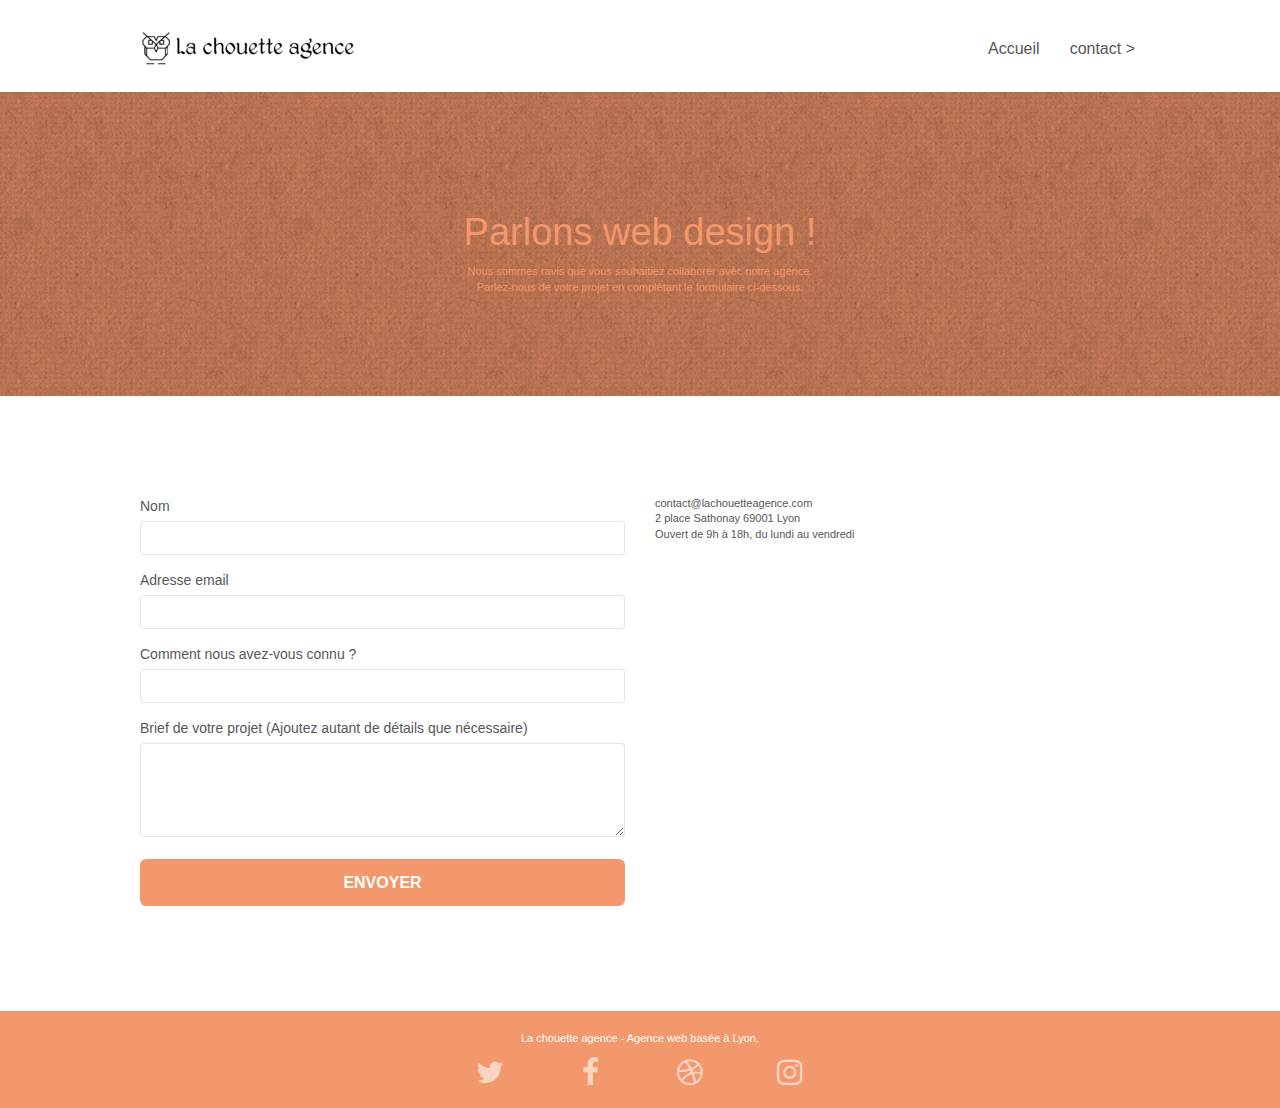
==== contact.html @ 55c13c35 "page2" ====
<!doctype html>
<html lang="Default">
<head>
    <meta charset="utf-8">
    <meta name="description" content="Vous souhaitez créer votre site web ou tout simplement faire la refonte de votre site vitrine ou marchand ? Faites confiance aux webdesigners de la Chouette Agence.">
    <meta name="robots" content="INDEX, FOLLOW">
    <meta name="viewport" content="width=device-width, initial-scale=1.0, viewport-fit=cover">
    <link rel="shortcut icon" type="image/png" href="favicon.png">
    
	<link rel="stylesheet" type="text/css" href="./css/bootstrap.min.css">
	<link rel="stylesheet" type="text/css" href="style.css">
	<link rel="stylesheet" type="text/css" href="./css/font-awesome.min.css">
	<link rel="stylesheet" type="text/css" href="./css/et-line.min.css">
	
    
	<script defer src="./js/jquery-2.1.0.min.js"></script>
	<script defer src="./js/bootstrap.min.js"></script>
	<script defer src="./js/blocs.min.js"></script>
	<script defer src="./js/jqBootstrapValidation.min.js"></script>
	<script defer src="./js/formHandler.min.js"></script>
    <title>La Chouette Agence: Contact</title>

    
<!-- Analytics -->
 
<!-- Analytics END -->
    
</head>
<body>
<!-- Principal conteneur -->
<div class="page-container">
    
<!-- bloc-0 -->
<div class="bloc bgc-white l-bloc " id="bloc-0">
	<div class="container bloc-sm">
		<nav class="navbar row">
			<div class="navbar-header">
				<a class="navbar-brand" href="index.html"><img src="img/la-chouette-agence.png" alt="atlanta web design logo" height="40" /></a>
				<button id="nav-toggle" type="button" class="ui-navbar-toggle navbar-toggle" data-toggle="collapse" data-target=".navbar-1">
					<span class="sr-only">Toggle navigation</span><span class="icon-bar"></span><span class="icon-bar"></span><span class="icon-bar"></span>
				</button>
			</div>
			<div class="collapse navbar-collapse navbar-1 special-dropdown-nav">
				<ul class="site-navigation nav navbar-nav">
					<li>
						<a href="index.html">Accueil</a>
					</li>
					<li>
					</li>
					<li>
						<a href="contact.html">contact &gt;</a>
					</li>
				</ul>
			</div>
		</nav>
	</div>
</div>
<!-- bloc-0 END -->

<!-- bloc-6 -->
<div class="bloc bg-dots-bg bg-repeat bgc-atomic-tangerine d-bloc bloc-bg-texture texture-paper" id="bloc-6">
	<div class="container bloc-lg">
		<div class="row">
			<div class="col-sm-12">
				<h1 class="text-center hero-bloc-text tc-white">
					Parlons web design !
				</h1>
				<p class="text-center mg-lg tc-white tight-width-whitespace">
					Nous sommes ravis que vous souhaitiez collaborer avec notre agence.<br>
					Parlez-nous de votre projet en complétant le formulaire ci-dessous.
				</p>
			</div>
		</div>
	</div>
</div>
<!-- bloc-6 END -->

<!-- bloc-7 -->
<div class="bloc bgc-white l-bloc" id="bloc-7">
	<div class="container bloc-lg">
		<div class="row">
			<div class="col-sm-6">
				<form id="form_1" novalidate success-msg="Your message has been sent." fail-msg="Sorry it seems that our mail server is not responding, Sorry for the inconvenience!">
					<div class="form-group">
						<label>
							Nom
						</label>
						<input id="name" class="form-control" required />
					</div>
					<div class="form-group">
						<label>
							Adresse email
						</label>
						<input id="email" class="form-control" type="email" required />
					</div>
					<div class="form-group">
						<label>
							Comment nous avez-vous connu ?
						</label>
						<input class="form-control" type="email" required id="input_504" />
					</div>
					<div class="form-group">
						<label>
							Brief de votre projet (Ajoutez autant de détails que nécessaire)<br>
						</label><textarea id="message" class="form-control" rows="4" cols="50" required></textarea>
					</div> 
					<button class="bloc-button btn btn-lg btn-block cta-hero btn-atomic-tangerine" type="submit">
						Envoyer
					</button>
				</form>
			</div>
			<div class="col-sm-6">
				<p>
					contact@lachouetteagence.com<br>2 place Sathonay 69001 Lyon<br>Ouvert de 9h à 18h, du lundi au vendredi<br>
				</p>
			</div>
		</div>
	</div>
</div>
<!-- bloc-7 END -->

<!-- ScrollToTop Button -->
<a class="bloc-button btn btn-d scrollToTop" onclick="scrollToTarget('1')"><span class="fa fa-chevron-up"></span></a>
<!-- ScrollToTop Button END-->


<!-- Footer - bloc-8 -->
<div class="bloc bgc-atomic-tangerine d-bloc" id="bloc-8">
	<div class="container bloc-sm">
		<div class="row">
			<div class="col-sm-12">
				<p class="text-center white">
					La chouette agence - Agence web basée à Lyon.<br>
				</p>
				<div class="row row-no-gutters social">
					<div class="col-sm-3">
						<div class="text-center">
							<a class="social" href="index.html"><span class="fa fa-twitter icon-md"></span></a>
						</div>
					</div>
					<div class="col-sm-3">
						<div class="text-center">
							<a class="social" href="index.html"><span class="fa fa-facebook icon-md"></span></a>
						</div>
					</div>
					<div class="col-sm-3">
						<div class="text-center">
							<a class="social" href="index.html"><span class="fa fa-dribbble icon-md"></span></a>
						</div>
					</div>
					<div class="col-sm-3">
						<div class="text-center">
							<a class="social" href="index.html"><span class="fa fa-instagram icon-md"></span></a>
						</div>
					</div>
				</div>
			</div>
		</div>
	</div>
</div>
<!-- Footer - bloc-8 END -->

</div>
<!-- Principal conteneur END -->
    

</body>
</html>
---- style.css ----
body {
    margin: 0;
    padding: 0;
    background: #FFF;
    overflow-x: hidden;
    -webkit-font-smoothing: antialiased;
    -moz-osx-font-smoothing: grayscale;
}

a,
button {
    transition: all .3s ease-in-out;
    outline: none!important;
}

a:hover {
    text-decoration: none;
    cursor: pointer;
}
blockquote p::before {
    content: '\201C';
}

blockquote p::after {
    content: '\201D';
}
#page-loading-blocs-notifaction {
    position: fixed;
    top: 0;
    bottom: 0;
    width: 100%;
    z-index: 100000;
    background: #FFFFFF url("img/pageload-spinner.gif") no-repeat center center;
}

.bloc {
    width: 100%;
    clear: both;
    background: 50% 50% no-repeat;
    padding: 0 50px;
    -webkit-background-size: cover;
    -moz-background-size: cover;
    -o-background-size: cover;
    background-size: cover;
    position: relative;
}

.bloc .container {
    padding-left: 0;
    padding-right: 0;
}

.bloc-lg {
    padding: 100px 50px;
}

.bloc-md {
    padding: 50px;
}

.bloc-sm {
    padding: 20px 50px;
}

.bg-center,
.bg-l-edge,
.bg-r-edge,
.bg-t-edge,
.bg-b-edge,
.bg-tl-edge,
.bg-bl-edge,
.bg-tr-edge,
.bg-br-edge,
.bg-repeat {
    -webkit-background-size: auto!important;
    -moz-background-size: auto!important;
    -o-background-size: auto!important;
    background-size: auto!important;
}

.bg-repeat {
    background: repeat;
}

.bg-t-edge {
    background: top no-repeat;
}

.bloc-bg-texture::before {
    content: "";
    background-size: 2px 2px;
    position: absolute;
    top: 0;
    bottom: 0;
    left: 0;
    right: 0;
}

.texture-paper::before {
    background: url("img/texture-paper.png");
    background-size: 280px 280px;
}

.b-parallax {
    background-attachment: fixed;
}

.d-bloc {
    color: rgba(255, 255, 255, .7);
}

.d-bloc button:hover {
    color: rgba(255, 255, 255, .9);
}

.d-bloc .icon-round,
.d-bloc .icon-square,
.d-bloc .icon-rounded,
.d-bloc .icon-semi-rounded-a,
.d-bloc .icon-semi-rounded-b {
    border-color: rgba(255, 255, 255, .9);
}

.d-bloc .divider-h span {
    border-color: rgba(255, 255, 255, .2);
}

.d-bloc .a-btn,
.d-bloc .navbar a,
.d-bloc .navbar-brand,
.d-bloc a .icon-sm,
.d-bloc a .icon-md,
.d-bloc a .icon-lg,
.d-bloc a .icon-xl,
.d-bloc h1 a,
.d-bloc h2 a,
.d-bloc h3 a,
.d-bloc h4 a,
.d-bloc h5 a,
.d-bloc h6 a,
.d-bloc p a {
    color: rgba(255, 255, 255, .6);
}

.d-bloc .a-btn:hover,
.d-bloc .navbar a:hover,
.d-bloc .navbar-brand:hover,
.d-bloc a:hover .icon-sm,
.d-bloc a:hover .icon-md,
.d-bloc a:hover .icon-lg,
.d-bloc a:hover .icon-xl,
.d-bloc h1 a:hover,
.d-bloc h2 a:hover,
.d-bloc h3 a:hover,
.d-bloc h4 a:hover,
.d-bloc h5 a:hover,
.d-bloc h6 a:hover,
.d-bloc p a:hover {
    color: rgba(255, 255, 255, 1);
}

.d-bloc .navbar-toggle .icon-bar {
    background: rgba(255, 255, 255, 1);
}

.d-bloc .btn-wire,
.d-bloc .btn-wire:hover {
    color: rgba(255, 255, 255, 1);
    border-color: rgba(255, 255, 255, 1);
}

.d-bloc .panel {
    color: rgba(0, 0, 0, .5);
}

.d-bloc .panel button:hover {
    color: rgba(0, 0, 0, .7);
}

.d-bloc .panel icon {
    border-color: rgba(0, 0, 0, .7);
}

.d-bloc .panel .divider-h span {
    border-color: rgba(0, 0, 0, .1);
}

.d-bloc .panel .a-btn {
    color: rgba(0, 0, 0, .6);
}

.d-bloc .panel .a-btn:hover {
    color: rgba(0, 0, 0, 1);
}

.d-bloc .panel .btn-wire,
.d-bloc .panel .btn-wire:hover {
    color: rgba(0, 0, 0, .7);
    border-color: rgba(0, 0, 0, .3);
}

.d-bloc .panel,
.l-bloc {
    color: rgba(0, 0, 0, .5);
}

.d-bloc .panel button:hover,
.l-bloc button:hover {
    color: rgba(0, 0, 0, .7);
}

.l-bloc .icon-round,
.l-bloc .icon-square,
.l-bloc .icon-rounded,
.l-bloc .icon-semi-rounded-a,
.l-bloc .icon-semi-rounded-b {
    border-color: rgba(0, 0, 0, .7);
}

.d-bloc .panel .divider-h span,
.l-bloc .divider-h span {
    border-color: rgba(0, 0, 0, .1);
}

.d-bloc .panel .a-btn,
.l-bloc .a-btn,
.l-bloc .navbar a,
.l-bloc .navbar-brand,
.l-bloc a .icon-sm,
.l-bloc a .icon-md,
.l-bloc a .icon-lg,
.l-bloc a .icon-xl,
.l-bloc h1 a,
.l-bloc h2 a,
.l-bloc h3 a,
.l-bloc h4 a,
.l-bloc h5 a,
.l-bloc h6 a,
.l-bloc p a {
    color: rgba(0, 0, 0, .6);
}

.d-bloc .panel .a-btn:hover,
.l-bloc .a-btn:hover,
.l-bloc .navbar a:hover,
.l-bloc .navbar-brand:hover,
.l-bloc a:hover .icon-sm,
.l-bloc a:hover .icon-md,
.l-bloc a:hover .icon-lg,
.l-bloc a:hover .icon-xl,
.l-bloc h1 a:hover,
.l-bloc h2 a:hover,
.l-bloc h3 a:hover,
.l-bloc h4 a:hover,
.l-bloc h5 a:hover,
.l-bloc h6 a:hover,
.l-bloc p a:hover {
    color: rgba(0, 0, 0, 1);
}

.l-bloc .navbar-toggle .icon-bar {
    color: rgba(0, 0, 0, .6);
}

.d-bloc .panel .btn-wire,
.d-bloc .panel .btn-wire:hover,
.l-bloc .btn-wire,
.l-bloc .btn-wire:hover {
    color: rgba(0, 0, 0, .7);
    border-color: rgba(0, 0, 0, .3);
}

.voffset {
    margin-top: 30px;
}

.voffset-lg {
    margin-top: 80px;
}

.row-no-gutters {
    margin-right: 0;
    margin-left: 0;
}

.row.row-no-gutters > [class^="col-"],
.row.row-no-gutters > [class*=" col-"] {
    padding-right: 0;
    padding-left: 0;
}

#bloc-1-hero h1 {
    font-size: 32px;
}

.navbar {
    margin-bottom: 0;
    z-index: 1;
}

.navbar-brand {
    height: auto;
    padding: 3px 15px;
    font-size: 25px;
    font-weight: normal;
    font-weight: 600;
    line-height: 44px;
}

.navbar-brand img {
    max-height: 200px;
    margin: 0 5px 0 0;
    display: inline;
}

.navbar-brand img[src$=svg] {
    min-width: 100px;
}

.nav-center .navbar-brand img {
    margin: 0;
}

.navbar .nav {
    padding-top: 2px;
    margin-right: -16px;
    float: right;
    z-index: 1;
}

.nav > li {
    float: left;
    margin-top: 4px;
    font-size: 16px;
}

.navbar-nav .open .dropdown-menu > li > a {
    text-align: inherit;
}

.nav > li a:hover,
.nav > li a:focus {
    background: transparent;
}

.navbar-toggle {
    margin: 10px 10px 0 0;
    border: 0px;
}

.navbar-toggle:hover {
    background: transparent!important;
}

.navbar-toggle .icon-bar {
    background-color: rgba(0, 0, 0, .5);
    width: 26px;
}

.nav-invert .navbar .nav {
    float: left;
}

.nav-invert .navbar-header,
.nav-invert .navbar-brand {
    float: right;
    position: relative;
    z-index: 2;
}

@media (min-width: 768px) {
    .site-navigation {
        position: absolute;
        top: 50%;
        right: 20px;
        transform: translate(0, -50%);
        -webkit-transform: translateY(-50%);
    }
    .nav > li .dropdown-menu a,
    .nav > li .dropdown-menu a:hover {
        color: #484848;
    }
    .nav-invert .site-navigation {
        left: 0;
        right: 0;
    }
    .nav-center {
        text-align: center;
    }
    .nav-center .navbar-header {
        width: 100%;
    }
    .nav-center .navbar-header,
    .nav-center .navbar-brand,
    .nav-center .nav > li {
        float: none;
        display: inline-block;
    }
    .nav-center .site-navigation {
        position: relative;
        width: 100%;
        right: 0;
        margin-right: 0px;
        margin-top: 20px;
    }
    .nav-center.mini-nav .navbar-toggle {
        float: none;
        margin: 10px auto 0;
    }
}

.nav > li > .dropdown a {
    background: none!important;
    display: block;
    padding: 14px 15px;
}

nav .caret {
    margin: 0 5px;
}

.dropdown-menu .dropdown-menu {
    top: -8px;
    left: 100%;
}

.dropdown-menu .dropmenu-flow-right {
    top: 100%;
    left: 0;
    margin-left: -1px;
    border-top-left-radius: 0;
    border-top-right-radius: 0;
}

.dropdown-menu .dropdown span {
    border: 4px solid black;
    border-top-color: transparent;
    border-right-color: transparent;
    border-bottom-color: transparent;
    margin: 6px -5px 0 0!important;
    float: right;
}

.mg-md {
    margin-top: 10px;
    margin-bottom: 20px;
}

.mg-lg {
    margin-top: 10px;
    margin-bottom: 40px;
}

.btn {
    margin: 0 5px 5px 0;
}

.btn.pull-right {
    margin: 0 0 5px 5px;
}

.btn-d,
.btn-d:hover,
.btn-d:focus {
    color: #FFF;
    background: rgba(0, 0, 0, .3);
}

button {
    outline: none!important;
}

.btn-rd {
    border-radius: 40px;
}

.btn-clean {
    border: 1px solid rgba(0, 0, 0, .08);
    border-bottom-color: rgba(0, 0, 0, .1);
    text-shadow: 0 1px 0 rgba(0, 0, 1, .1);
    box-shadow: 0 1px 3px rgba(0, 0, 1, .25), inset 0 1px 0 0 rgba(255, 255, 255, .15);
}

.icon-md {
    font-size: 30px!important;
}

.icon-lg {
    font-size: 60px!important;
}

.sm-shadow {
    text-shadow: 0 1px 2px rgba(0, 0, 0, .3);
}

.panel-sq,
.panel-sq .panel-heading,
.panel-sq .panel-footer {
    border-radius: 0;
}

.panel-rd {
    border-radius: 30px;
}

.panel-rd .panel-heading {
    border-radius: 29px 29px 0 0;
}

.panel-rd .panel-footer {
    border-radius: 0 0 29px 29px;
}

.form-control {
    border-color: rgba(0, 0, 0, .1);
    box-shadow: none;
}

.scrollToTop {
    width: 40px;
    height: 40px;
    position: fixed;
    bottom: 20px;
    right: 20px;
    opacity: 0;
    z-index: 500;
    transition: all .3s ease-in-out;
}

.scrollToTop span {
    margin-top: 6px;
}

.showScrollTop {
    font-size: 14px;
    opacity: 1;
}

a[data-lightbox] {
    position: relative;
    display: block;
    text-align: center;
}

a[data-lightbox]:hover::before {
    content: "+";
    font-family: "HelveticaNeue-Light", "Helvetica Neue Light", "Helvetica Neue", Helvetica, Arial;
    font-size: 32px;
    width: 50px;
    height: 50px;
    margin-left: -25px;
    border-radius: 50%;
    background: rgba(0, 0, 0, .6);
    color: #FFF;
    font-weight: 100;
    z-index: 1;
    position: absolute;
    top: 50%;
    transform: translateY(-50%);
    -webkit-transform: translateY(-50%);
}

a[data-lightbox]:hover img {
    opacity: 0.6;
    -webkit-animation-fill-mode: none;
    animation-fill-mode: none;
}

#lightbox-modal {
    display: flex;
    align-items: center;
}

#lightbox-modal .modal-dialog {
    width: 90%;
    max-width: 900px;
    margin: 0 auto 0;
}

#lightbox-modal .modal-dialog img {
    max-height: 90vh;
    margin: 0 auto;
}

.lightbox-caption {
    padding: 20px;
    color: #FFF;
    background: rgba(0, 0, 0, .5);
    position: absolute;
    left: 15px;
    right: 15px;
    bottom: 5px;
}

.close-lightbox {
    color: #FFF;
    font-size: 30px;
    position: absolute;
    top: 20px;
    right: 20px;
    z-index: 20;
    background: rgba(0, 0, 0, .5);
    border: none;
    line-height: 30px;
    padding: 0 9px 5px;
    opacity: 0.3;
}

.close-lightbox:hover,
.next-lightbox:hover,
.prev-lightbox:hover {
    opacity: 1.0;
    color: #FFF;
}

.next-lightbox,
.prev-lightbox {
    font-size: 20px;
    color: rgba(255, 255, 255, .9);
    background: rgba(0, 0, 0, .5);
    transition: all .2s ease-in-out;
    position: absolute;
    top: 45%;
    z-index: 1;
    opacity: 0.4;
}

.next-lightbox {
    padding: 6px 8px 1px 13px;
    right: 25px;
}

.prev-lightbox {
    padding: 6px 13px 1px 10px;
    left: 25px;
}

.snapshot-lb .modal-body {
    padding-bottom: 45px;
}

.snapshot-lb .lightbox-caption {
    padding: 0;
    color: rgba(0, 0, 0, .5);
    background: none;
}

h1,
h2,
h3,
h4,
h5,
h6,
p,
label,
.btn,
a {
    font-family: "helvetica";
    font-weight: 400;
    color: #575757!important;
}

.container {
    max-width: 1000px;
}

.hero-bloc-text {
    font-size: 38px;
}

.hero-bloc-text-sub {
    font-size: 36px;
}

.statement-bloc-text {
    line-height: 26px;
    font-style: italic;
    font-size: 20px;
    text-align: center;
    font-weight: lighter;
    max-width: 520px;
    margin: auto auto auto auto;
}

p {
    font-size: 11px;
}

.tight-width-whitespace {
    max-width: 600px;
    margin: auto auto auto auto;
}

.h1 {
    font-size: 20px;
    font-family: "Open Sans";
}

.cta-hero {
    margin-top: 22px;
    color: #FFFFFF!important;
    text-transform: uppercase;
    padding: 12px 28px 12px 28px;
    font-size: 16px;
    font-weight: 700;
}

.social {
    max-width: 400px;
    margin: auto auto auto auto;
}

h2 {
    font-size: 22px;
    line-height: 1.4em;
}

h3 {
    font-size: 15px;
    text-transform: uppercase;
    font-weight: 700;
    color: #333333!important;
}

.med-width-whitespace {
    max-width: 800px;
    margin: auto auto auto auto;
    box-shadow: 0px 0px 0px #000000;
}

h1 {
    color: #333333!important;
}

h4 {
    color: #333333!important;
}

.icons {
    margin-bottom: 14px;
    margin-top: 24px;
}

.white {
    color: #FFFFFF!important;
}

.portfolio-thumb {
    margin-bottom: 24px;
}

.portfolio-row {
    margin-bottom: 44px;
    margin-top: 50px;
}

.avatar {
    box-shadow: 0px 4px 9px rgba(0, 0, 0, 0.3);
}

.black-background {
    background-color: rgba(165, 147, 99, 0.7);
    padding: 40px 40px 40px 40px;
}

.bold-link {
    font-weight: 900;
    text-decoration: underline!important;
}

.bgc-white {
    background-color: #FFFFFF;
}

.bgc-dark-slate-blue {
    background-color: #364577;
}

.bgc-atomic-tangerine {
    background-color: #F3976C;
}

.tc-white {
    color: #F3976C!important;
}

.btn-atomic-tangerine {
    background: #F3976C;
    color: #FFFFFF!important;
}

.btn-atomic-tangerine:hover {
    background: #c27956!important;
    color: #FFFFFF!important;
}

.ltc-white {
    color: #FFFFFF!important;
}

.ltc-white:hover {
    color: #cccccc!important;
}

.ltc-atomic-tangerine {
    color: #F3976C!important;
}

.ltc-atomic-tangerine:hover {
    color: #c27956!important;
}

.icon-dark-slate-blue {
    color: #364577!important;
    border-color: #364577!important;
}

.bg-dots-bg {
    background-image: url("img/dots-bg.png");
}

.bg-lines-h2-bg {
    background-image: url("img/lines-h2-bg.png");
}

.bg-banniere {
    background-image: url("img/la-chouette-agence-banniere.jpg");
}

.bg-presentation {
    background-image: url("img/image-de-presentation.bmp");
}

@media (max-width: 1024px) {
    .bloc {
        padding-left: 20px;
        padding-right: 20px;
    }
    .bloc.full-width-bloc,
    .bloc-tile-2.full-width-bloc .container,
    .bloc-tile-3.full-width-bloc .container,
    .bloc-tile-4.full-width-bloc .container {
        padding-left: 0;
        padding-right: 0;
    }
}

@media (max-width: 992px) and (min-width: 768px) {
    .navbar .nav {
        max-width: 80%
    }
    .nav-center.navbar .nav {
        max-width: 100%
    }
}

@media only screen and (min-device-width: 768px) and (max-device-width: 1024px) and (orientation: landscape) {
    .b-parallax {
        background-attachment: scroll;
    }
}

@media only screen and (min-device-width: 1024px) and (max-device-width: 1366px) and (-webkit-min-device-pixel-ratio: 1.5) {
    .b-parallax {
        background-attachment: scroll;
    }
}

@media (max-width: 991px) {
    .container {
        width: 100%;
    }
    .b-parallax {
        background-attachment: scroll;
    }
    .page-container,
    #hero-bloc {
        overflow-x: hidden;
        position: relative;
    }
    .bloc {
        padding-left: constant(safe-area-inset-left);
        padding-right: constant(safe-area-inset-right);
    }
    .bloc-group,
    .bloc-group .bloc {
        display: block;
        width: 100%;
    }
    .bloc-fill-screen .fill-bloc-top-edge,
    .bloc-fill-screen .fill-bloc-bottom-edge {
        padding: 0 20px;
        padding-left: constant(safe-area-inset-left);
        padding-right: constant(safe-area-inset-right);
    }
}

@media (max-width: 767px) {
    .page-container {
        overflow-x: hidden;
        position: relative;
    }
    h1,
    h2,
    h3,
    h4,
    h5,
    h6,
    p,
    #disqus_thread {
        padding-left: 10px!important;
        padding-right: 10px!important;
    }
    .b-parallax {
        background-attachment: scroll;
    }
    .navbar .nav {
        padding-top: 0;
        border-top: 1px solid rgba(0, 0, 0, .2);
        float: none!important;
    }
    .navbar.row {
        margin-left: 0;
        margin-right: 0;
    }
    .site-navigation {
        position: inherit;
        transform: none;
        -webkit-transform: none;
        -ms-transform: none;
    }
    .nav > li {
        margin-top: 0;
        border-bottom: 1px solid rgba(0, 0, 0, .1);
        background: rgba(0, 0, 0, .05);
        text-align: left;
        padding-left: 15px;
        width: 100%;
    }
    .nav > li:hover {
        background: rgba(0, 0, 0, .08);
    }
    .dropdown .dropdown a .caret {
        float: none;
        margin: 5px 0 0 10px!important;
        border: 4px solid black;
        border-bottom-color: transparent;
        border-right-color: transparent;
        border-left-color: transparent;
    }
    #hero-bloc .navbar .nav {
        background: rgba(0, 0, 0, .8);
    }
    #hero-bloc .navbar .nav a {
        color: rgba(255, 255, 255, .6);
    }
    .hero {
        padding: 50px 0;
    }
    .hero-nav {
        left: -1px;
        right: -1px;
    }
    .navbar-collapse {
        padding: 0;
        overflow-x: hidden;
        -webkit-box-shadow: none;
        box-shadow: none;
    }
    .navbar-brand img {
        max-height: 40px;
        width: auto;
    }
    .nav-invert .navbar-header {
        float: none;
        width: 100%;
    }
    .nav-invert .navbar-toggle {
        float: left;
        margin-left: 10px;
    }
    .bloc {
        padding-left: 0;
        padding-right: 0;
    }
    .bloc-xxl,
    .bloc-xl,
    .bloc-lg {
        padding: 40px 0;
    }
    .bloc-sm,
    .bloc-md {
        padding-left: 0;
        padding-right: 0;
    }
    .bloc-tile-2 .container,
    .bloc-tile-3 .container,
    .bloc-tile-4 .container,
    .bloc-fill-screen .fill-bloc-top-edge,
    .bloc-fill-screen .fill-bloc-bottom-edge {
        padding-left: 0;
        padding-right: 0;
    }
    .a-block {
        padding: 0 10px;
    }
    .btn-dwn {
        display: none;
    }
    .voffset {
        margin-top: 5px;
    }
    .voffset-md {
        margin-top: 20px;
    }
    .voffset-lg {
        margin-top: 30px;
    }
    form {
        padding: 5px;
    }
    .close-lightbox {
        display: inline-block;
    }
    .blocsapp-device-iphone5 {
        background-size: 216px 425px;
        padding-top: 60px;
        width: 216px;
        height: 425px;
    }
    .blocsapp-device-iphone5 img {
        width: 180px;
        height: 320px;
    }
}

@media (max-width: 400px) {
    .bloc {
        padding-left: 0;
        padding-right: 0;
    }
}

@media (max-width: 767px) {
    .bloc-mob-center-text {
        text-align: center;
    }
}
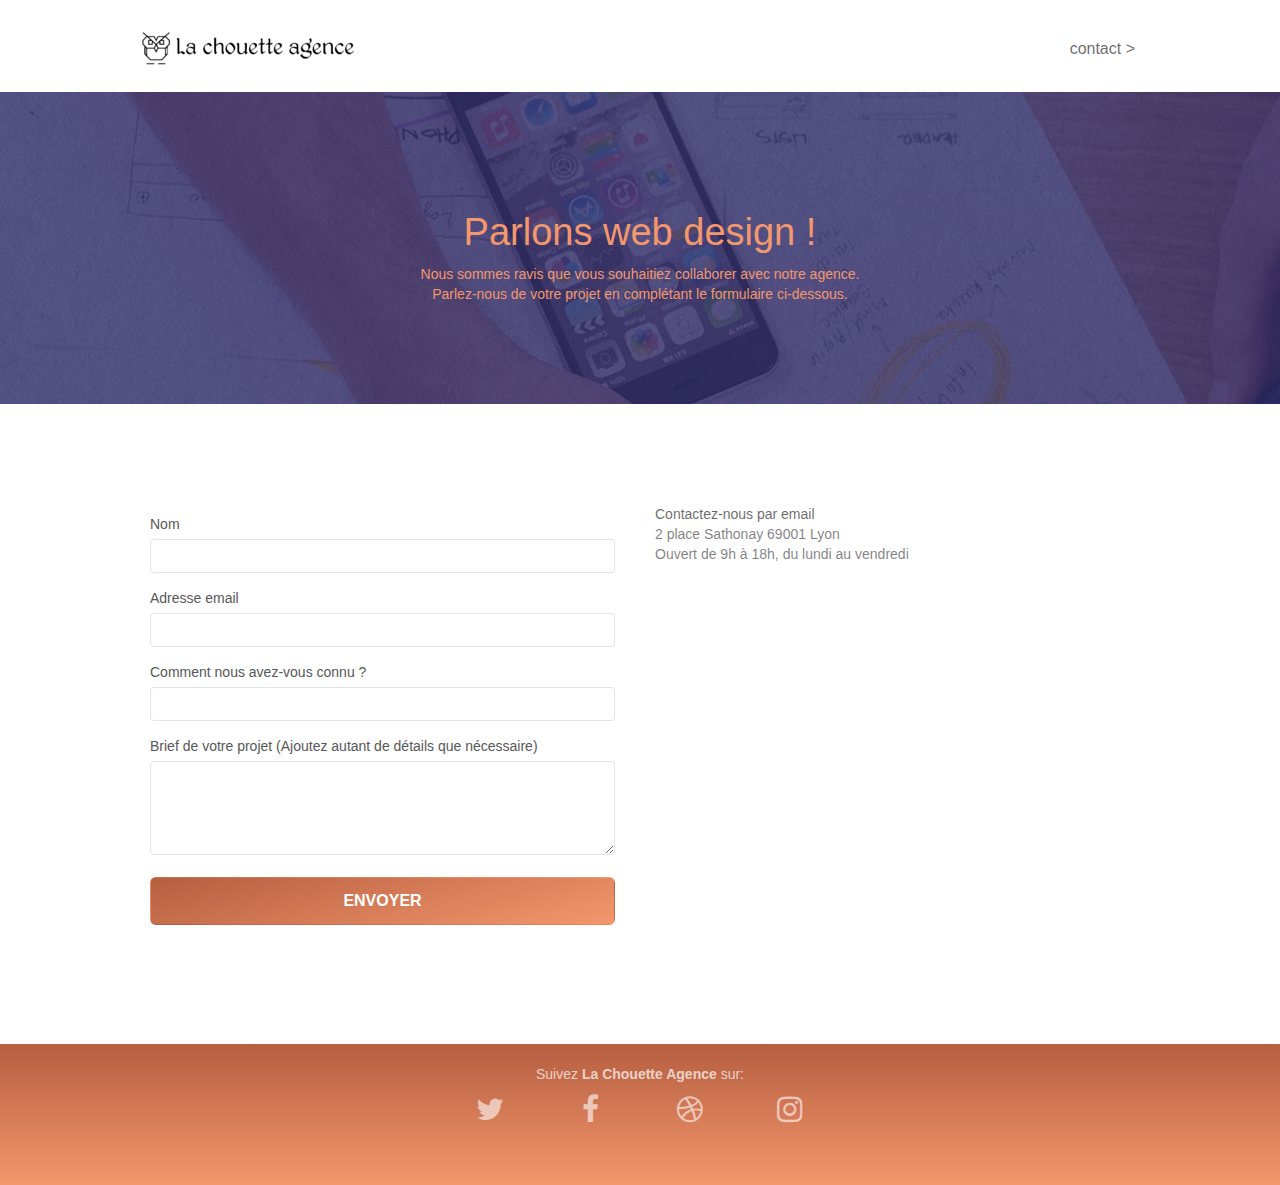
==== commit 14f0793a: "compressor/gmaps" ====
--- a/contact.html
+++ b/contact.html
@@ -1,5 +1,5 @@
 <!doctype html>
-<html lang="Default">
+<html lang="fr">
 <head>
     <meta charset="utf-8">
     <meta name="description" content="Vous souhaitez créer votre site web ou tout simplement faire la refonte de votre site vitrine ou marchand ? Faites confiance aux webdesigners de la Chouette Agence.">
@@ -8,7 +8,7 @@
     <link rel="shortcut icon" type="image/png" href="favicon.png">
     
 	<link rel="stylesheet" type="text/css" href="./css/bootstrap.min.css">
-	<link rel="stylesheet" type="text/css" href="style.css">
+	<link rel="stylesheet" type="text/css" href="style.min.css">
 	<link rel="stylesheet" type="text/css" href="./css/font-awesome.min.css">
 	<link rel="stylesheet" type="text/css" href="./css/et-line.min.css">
 	
@@ -18,6 +18,8 @@
 	<script defer src="./js/blocs.min.js"></script>
 	<script defer src="./js/jqBootstrapValidation.min.js"></script>
 	<script defer src="./js/formHandler.min.js"></script>
+	<script src="http://maps.google.com/maps/api/js"></script>
+  	<script src="js/gmaps.min.js"></script>
     <title>La Chouette Agence: Contact</title>
 
     
@@ -35,18 +37,13 @@
 	<div class="container bloc-sm">
 		<nav class="navbar row">
 			<div class="navbar-header">
-				<a class="navbar-brand" href="index.html"><img src="img/la-chouette-agence.png" alt="atlanta web design logo" height="40" /></a>
+				<a class="navbar-brand" href="index.html"><img src="img/la-chouette-agence.png" alt="Logo de la Chouette agence: accueil" height="40" /></a>
 				<button id="nav-toggle" type="button" class="ui-navbar-toggle navbar-toggle" data-toggle="collapse" data-target=".navbar-1">
 					<span class="sr-only">Toggle navigation</span><span class="icon-bar"></span><span class="icon-bar"></span><span class="icon-bar"></span>
 				</button>
 			</div>
 			<div class="collapse navbar-collapse navbar-1 special-dropdown-nav">
 				<ul class="site-navigation nav navbar-nav">
-					<li>
-						<a href="index.html">Accueil</a>
-					</li>
-					<li>
-					</li>
 					<li>
 						<a href="contact.html">contact &gt;</a>
 					</li>
@@ -58,17 +55,19 @@
 <!-- bloc-0 END -->
 
 <!-- bloc-6 -->
-<div class="bloc bg-dots-bg bg-repeat bgc-atomic-tangerine d-bloc bloc-bg-texture texture-paper" id="bloc-6">
-	<div class="container bloc-lg">
-		<div class="row">
-			<div class="col-sm-12">
-				<h1 class="text-center hero-bloc-text tc-white">
-					Parlons web design !
-				</h1>
-				<p class="text-center mg-lg tc-white tight-width-whitespace">
-					Nous sommes ravis que vous souhaitiez collaborer avec notre agence.<br>
-					Parlez-nous de votre projet en complétant le formulaire ci-dessous.
-				</p>
+<div class="bloc bg-banniere d-bloc bg-t-edge bloc-bg-texture texture-paper b-parallax" id="bloc-6">
+	<div class="bloc bgc-dark-slate-blue">
+		<div class="container bloc-lg">
+			<div class="row">
+				<div class="col-sm-12">
+					<h1 class="text-center hero-bloc-text tc-white">
+						Parlons web design !
+					</h1>
+					<p class="text-center mg-lg tc-white tight-width-whitespace">
+						Nous sommes ravis que vous souhaitiez collaborer avec notre agence.<br>
+						Parlez-nous de votre projet en complétant le formulaire ci-dessous.
+					</p>
+				</div>
 			</div>
 		</div>
 	</div>
@@ -80,40 +79,53 @@
 	<div class="container bloc-lg">
 		<div class="row">
 			<div class="col-sm-6">
-				<form id="form_1" novalidate success-msg="Your message has been sent." fail-msg="Sorry it seems that our mail server is not responding, Sorry for the inconvenience!">
+				<form id="form_1" novalidate success-msg="Votre message a bien été envoyé" fail-msg="Désolés, nous rencontrons un problème de serveur, réessayez ultérieurement!">
 					<div class="form-group">
-						<label>
+						<label for="name">
 							Nom
 						</label>
 						<input id="name" class="form-control" required />
 					</div>
 					<div class="form-group">
-						<label>
+						<label for="email">
 							Adresse email
 						</label>
 						<input id="email" class="form-control" type="email" required />
 					</div>
 					<div class="form-group">
-						<label>
+						<label for="input_504">
 							Comment nous avez-vous connu ?
 						</label>
-						<input class="form-control" type="email" required id="input_504" />
+						<input class="form-control" type="text" required id="input_504" />
 					</div>
 					<div class="form-group">
-						<label>
+						<label for="message">
 							Brief de votre projet (Ajoutez autant de détails que nécessaire)<br>
 						</label><textarea id="message" class="form-control" rows="4" cols="50" required></textarea>
 					</div> 
-					<button class="bloc-button btn btn-lg btn-block cta-hero btn-atomic-tangerine" type="submit">
-						Envoyer
-					</button>
+					<input class="bloc-button btn btn-lg btn-block cta-hero btn-atomic-tangerine" type="submit" value="Envoyer" />
 				</form>
 			</div>
 			<div class="col-sm-6">
-				<p>
-					contact@lachouetteagence.com<br>2 place Sathonay 69001 Lyon<br>Ouvert de 9h à 18h, du lundi au vendredi<br>
-				</p>
+				<p><a href="mailto:contact@lachouetteagence.com">Contactez-nous par email</a><br/>
+				2 place Sathonay 69001 Lyon<br/>Ouvert de 9h à 18h, du lundi au vendredi</p>
 			</div>
+			<div id="map" class="col-sm-6"></div>
+			  <script>
+			    var map = new GMaps({
+			      el: '#map',
+			      lat: 45.769440,
+			      lng: 4.830100
+			    });
+			    map.addMarker({
+			        lat: 45.769440,
+			        lng: 4.830100,
+			        title: 'Lima',
+			        infoWindow: {
+			        content: '<p>La Chouette Agence</p>'
+			      }
+		      	});
+			  </script>
 		</div>
 	</div>
 </div>
@@ -129,28 +141,26 @@
 	<div class="container bloc-sm">
 		<div class="row">
 			<div class="col-sm-12">
-				<p class="text-center white">
-					La chouette agence - Agence web basée à Lyon.<br>
-				</p>
 				<div class="row row-no-gutters social">
-					<div class="col-sm-3">
+					<p class="text-center">Suivez <strong>La Chouette Agence</strong> sur:</p>
+					<div class="col-xs-3">
 						<div class="text-center">
-							<a class="social" href="index.html"><span class="fa fa-twitter icon-md"></span></a>
+							<a class="social" href="index.html" aria-label="Twitter"><span class="fa fa-twitter icon-md"></span></a>
 						</div>
 					</div>
-					<div class="col-sm-3">
+					<div class="col-xs-3">
 						<div class="text-center">
-							<a class="social" href="index.html"><span class="fa fa-facebook icon-md"></span></a>
+							<a class="social" href="index.html" aria-label="Facebook"><span class="fa fa-facebook icon-md"></span></a>
 						</div>
 					</div>
-					<div class="col-sm-3">
+					<div class="col-xs-3">
 						<div class="text-center">
-							<a class="social" href="index.html"><span class="fa fa-dribbble icon-md"></span></a>
+							<a class="social" href="index.html" aria-label="Dribble"><span class="fa fa-dribbble icon-md"></span></a>
 						</div>
 					</div>
-					<div class="col-sm-3">
+					<div class="col-xs-3">
 						<div class="text-center">
-							<a class="social" href="index.html"><span class="fa fa-instagram icon-md"></span></a>
+							<a class="social" href="index.html" aria-label="Instagram"><span class="fa fa-instagram icon-md"></span></a>
 						</div>
 					</div>
 				</div>
--- a/style.min.css
+++ b/style.min.css
@@ -0,0 +1 @@
+body{margin:0;padding:0;background:#FFF;overflow-x:hidden;-webkit-font-smoothing:antialiased;-moz-osx-font-smoothing:grayscale}a,button{transition:all .3s ease-in-out;outline:none!important}a:hover{text-decoration:none;cursor:pointer}blockquote p::before{content:'\201C'}blockquote p::after{content:'\201D'}#page-loading-blocs-notifaction{position:fixed;top:0;bottom:0;width:100%;z-index:100000;background:#FFF url(img/pageload-spinner.gif) no-repeat center center}.bloc{width:100%;clear:both;background:50% 50% no-repeat;-webkit-background-size:cover;-moz-background-size:cover;-o-background-size:cover;background-size:cover;position:relative}.bloc .container{padding-left:0;padding-right:0}.bloc-lg{padding:100px 50px}.bloc-md{padding:50px}.bloc-sm{padding:20px 50px}.bg-center,.bg-l-edge,.bg-r-edge,.bg-t-edge,.bg-b-edge,.bg-tl-edge,.bg-bl-edge,.bg-tr-edge,.bg-br-edge,.bg-repeat{-webkit-background-size:auto!important;-moz-background-size:auto!important;-o-background-size:auto!important;background-size:auto!important}.bg-repeat{background:repeat}.bg-t-edge{background:top no-repeat}.bloc-bg-texture::before{content:"";background-size:2px 2px;position:absolute;top:0;bottom:0;left:0;right:0}.texture-paper::before{background:url(img/texture-paper.png);background-size:280px 280px}.b-parallax{background-attachment:fixed}.d-bloc{color:rgba(255,255,255,.7)}.d-bloc button:hover{color:rgba(255,255,255,.9)}.d-bloc .icon-round,.d-bloc .icon-square,.d-bloc .icon-rounded,.d-bloc .icon-semi-rounded-a,.d-bloc .icon-semi-rounded-b{border-color:rgba(255,255,255,.9)}.d-bloc .divider-h span{border-color:rgba(255,255,255,.2)}.d-bloc .a-btn,.d-bloc .navbar a,.d-bloc .navbar-brand,.d-bloc a .icon-sm,.d-bloc a .icon-md,.d-bloc a .icon-lg,.d-bloc a .icon-xl,.d-bloc h1 a,.d-bloc h2 a,.d-bloc h3 a,.d-bloc h4 a,.d-bloc h5 a,.d-bloc h6 a,.d-bloc p a{color:rgba(255,255,255,.6)}.d-bloc .a-btn:hover,.d-bloc .navbar a:hover,.d-bloc .navbar-brand:hover,.d-bloc a:hover .icon-sm,.d-bloc a:hover .icon-md,.d-bloc a:hover .icon-lg,.d-bloc a:hover .icon-xl,.d-bloc h1 a:hover,.d-bloc h2 a:hover,.d-bloc h3 a:hover,.d-bloc h4 a:hover,.d-bloc h5 a:hover,.d-bloc h6 a:hover,.d-bloc p a:hover{color:rgba(255,255,255,1)}.d-bloc .navbar-toggle .icon-bar{background:rgba(255,255,255,1)}.d-bloc .btn-wire,.d-bloc .btn-wire:hover{color:rgba(255,255,255,1);border-color:rgba(255,255,255,1)}.d-bloc .panel{color:rgba(0,0,0,.5)}.d-bloc .panel button:hover{color:rgba(0,0,0,.7)}.d-bloc .panel icon{border-color:rgba(0,0,0,.7)}.d-bloc .panel .divider-h span{border-color:rgba(0,0,0,.1)}.d-bloc .panel .a-btn{color:rgba(0,0,0,.6)}.d-bloc .panel .a-btn:hover{color:rgba(0,0,0,1)}.d-bloc .panel .btn-wire,.d-bloc .panel .btn-wire:hover{color:rgba(0,0,0,.7);border-color:rgba(0,0,0,.3)}.d-bloc .panel,.l-bloc{color:rgba(0,0,0,.5)}.d-bloc .panel button:hover,.l-bloc button:hover{color:rgba(0,0,0,.7)}.l-bloc .icon-round,.l-bloc .icon-square,.l-bloc .icon-rounded,.l-bloc .icon-semi-rounded-a,.l-bloc .icon-semi-rounded-b{border-color:rgba(0,0,0,.7)}.d-bloc .panel .divider-h span,.l-bloc .divider-h span{border-color:rgba(0,0,0,.1)}.d-bloc .panel .a-btn,.l-bloc .a-btn,.l-bloc .navbar a,.l-bloc .navbar-brand,.l-bloc a .icon-sm,.l-bloc a .icon-md,.l-bloc a .icon-lg,.l-bloc a .icon-xl,.l-bloc h1 a,.l-bloc h2 a,.l-bloc h3 a,.l-bloc h4 a,.l-bloc h5 a,.l-bloc h6 a,.l-bloc p a{color:rgba(0,0,0,.6)}.d-bloc .panel .a-btn:hover,.l-bloc .a-btn:hover,.l-bloc .navbar a:hover,.l-bloc .navbar-brand:hover,.l-bloc a:hover .icon-sm,.l-bloc a:hover .icon-md,.l-bloc a:hover .icon-lg,.l-bloc a:hover .icon-xl,.l-bloc h1 a:hover,.l-bloc h2 a:hover,.l-bloc h3 a:hover,.l-bloc h4 a:hover,.l-bloc h5 a:hover,.l-bloc h6 a:hover,.l-bloc p a:hover{color:rgba(0,0,0,1)}.l-bloc .navbar-toggle .icon-bar{color:rgba(0,0,0,.6)}.d-bloc .panel .btn-wire,.d-bloc .panel .btn-wire:hover,.l-bloc .btn-wire,.l-bloc .btn-wire:hover{color:rgba(0,0,0,.7);border-color:rgba(0,0,0,.3)}.voffset{margin-top:30px}.voffset-lg{margin-top:80px}.row-no-gutters{margin-right:0;margin-left:0}.row.row-no-gutters>[class^="col-"],.row.row-no-gutters>[class*=" col-"]{padding-right:0;padding-left:0}#bloc-1-hero h1{font-size:32px}.navbar{margin-bottom:0;z-index:1}.navbar-brand{height:auto;padding:3px 15px;font-size:25px;font-weight:400;font-weight:600;line-height:44px}.navbar-brand img{max-height:200px;margin:0 5px 0 0;display:inline}.navbar-brand img[src$=svg]{min-width:100px}.nav-center .navbar-brand img{margin:0}.navbar .nav{padding-top:2px;margin-right:-16px;float:right;z-index:1}.nav>li{float:left;margin-top:4px;font-size:16px}.navbar-nav .open .dropdown-menu>li>a{text-align:inherit}.nav>li a:hover,.nav>li a:focus{background:transparent}.navbar-toggle{margin:10px 10px 0 0;border:0}.navbar-toggle:hover{background:transparent!important}.navbar-toggle .icon-bar{background-color:rgba(0,0,0,.5);width:26px}.nav-invert .navbar .nav{float:left}.nav-invert .navbar-header,.nav-invert .navbar-brand{float:right;position:relative;z-index:2}@media (min-width:768px){.site-navigation{position:absolute;top:50%;right:20px;transform:translate(0,-50%);-webkit-transform:translateY(-50%)}.nav>li .dropdown-menu a,.nav>li .dropdown-menu a:hover{color:#484848}.nav-invert .site-navigation{left:0;right:0}.nav-center{text-align:center}.nav-center .navbar-header{width:100%}.nav-center .navbar-header,.nav-center .navbar-brand,.nav-center .nav>li{float:none;display:inline-block}.nav-center .site-navigation{position:relative;width:100%;right:0;margin-right:0;margin-top:20px}.nav-center.mini-nav .navbar-toggle{float:none;margin:10px auto 0}}.nav>li>.dropdown a{background:none!important;display:block;padding:14px 15px}nav .caret{margin:0 5px}.dropdown-menu .dropdown-menu{top:-8px;left:100%}.dropdown-menu .dropmenu-flow-right{top:100%;left:0;margin-left:-1px;border-top-left-radius:0;border-top-right-radius:0}.dropdown-menu .dropdown span{border:4px solid #000;border-top-color:transparent;border-right-color:transparent;border-bottom-color:transparent;margin:6px -5px 0 0!important;float:right}.mg-md{margin-top:10px;margin-bottom:20px}.mg-lg{margin-top:10px;margin-bottom:40px}.btn{margin:0 5px 5px 0}.btn.pull-right{margin:0 0 5px 5px}.btn-d,.btn-d:hover,.btn-d:focus{color:#FFF;background:rgba(0,0,0,.3)}button{outline:none!important}.btn-rd{border-radius:40px}.btn-clean{border:1px solid rgba(0,0,0,.08);border-bottom-color:rgba(0,0,0,.1);text-shadow:0 1px 0 rgba(0,0,1,.1);box-shadow:0 1px 3px rgba(0,0,1,.25),inset 0 1px 0 0 rgba(255,255,255,.15)}.icon-md{font-size:30px!important}.icon-lg{font-size:60px!important}.sm-shadow{text-shadow:0 1px 2px rgba(0,0,0,.3)}.panel-sq,.panel-sq .panel-heading,.panel-sq .panel-footer{border-radius:0}.panel-rd{border-radius:30px}.panel-rd .panel-heading{border-radius:29px 29px 0 0}.panel-rd .panel-footer{border-radius:0 0 29px 29px}.form-control{border-color:rgba(0,0,0,.1);box-shadow:none}#form_1{margin:1rem}.scrollToTop{width:40px;height:40px;position:fixed;bottom:20px;right:20px;opacity:0;z-index:500;transition:all .3s ease-in-out}.scrollToTop span{margin-top:6px}.showScrollTop{font-size:14px;opacity:1}a[data-lightbox]{position:relative;display:block;text-align:center}a[data-lightbox]:hover::before{content:"+";font-family:"HelveticaNeue-Light","Helvetica Neue Light","Helvetica Neue",Helvetica,Arial;font-size:32px;width:50px;height:50px;margin-left:-25px;border-radius:50%;background:rgba(0,0,0,.6);color:#FFF;font-weight:100;z-index:1;position:absolute;top:50%;transform:translateY(-50%);-webkit-transform:translateY(-50%)}a[data-lightbox]:hover img{opacity:.6;-webkit-animation-fill-mode:none;animation-fill-mode:none}#lightbox-modal{display:flex;align-items:center}#lightbox-modal .modal-dialog{width:90%;max-width:900px;margin:0 auto 0}#lightbox-modal .modal-dialog img{max-height:90vh;margin:0 auto}.lightbox-caption{padding:20px;color:#FFF;background:rgba(0,0,0,.5);position:absolute;left:15px;right:15px;bottom:5px}.close-lightbox{color:#FFF;font-size:30px;position:absolute;top:20px;right:20px;z-index:20;background:rgba(0,0,0,.5);border:none;line-height:30px;padding:0 9px 5px;opacity:.3}.close-lightbox:hover,.next-lightbox:hover,.prev-lightbox:hover{opacity:1;color:#FFF}.next-lightbox,.prev-lightbox{font-size:20px;color:rgba(255,255,255,.9);background:rgba(0,0,0,.5);transition:all .2s ease-in-out;position:absolute;top:45%;z-index:1;opacity:.4}.next-lightbox{padding:6px 8px 1px 13px;right:25px}.prev-lightbox{padding:6px 13px 1px 10px;left:25px}.snapshot-lb .modal-body{padding-bottom:45px}.snapshot-lb .lightbox-caption{padding:0;color:rgba(0,0,0,.5);background:none}a,.footer{color:#333}h1,h3,h4,h5,h6,label{font-family:"helvetica";font-weight:400;color:#575757!important}.container{max-width:1000px}.hero-bloc-text{font-size:38px}.hero-bloc-text-sub{font-size:36px}.statement-bloc-text{line-height:26px;font-style:italic;font-size:20px;text-align:center;font-weight:lighter;max-width:520px;margin:auto auto auto auto}p{font-size:1em}.tight-width-whitespace{max-width:600px;margin:auto auto auto auto}.h1{font-size:3em;font-family:"Open Sans"}.cta-hero{margin-top:22px;color:#FFFFFF!important;text-transform:uppercase;padding:12px 28px 12px 28px;font-size:16px;font-weight:700}.social{max-width:400px;margin:0 auto 4rem}h2{font-size:2em;line-height:1.4em;color:#333}h3{font-size:1.4em;text-transform:uppercase;font-weight:700;color:#333333!important}.med-width-whitespace{max-width:800px;margin:auto auto auto auto;box-shadow:0 0 0 #000}h1{color:#333333!important}h4{color:#333333!important}.icons{margin-bottom:14px;margin-top:24px}.white{color:#FFFFFF!important}.portfolio-thumb{margin-bottom:24px;margin:auto}.portfolio-row{margin-bottom:44px;margin-top:50px}.avatar{box-shadow:0 4px 9px rgba(0,0,0,.3)}.black-background{background-color:rgba(55,52,151,.8);padding:40px 40px 40px 40px}.bold-link{font-weight:900;text-decoration:underline!important}.bgc-white{background-color:#FFF}.bgc-dark-slate-blue{background-color:rgba(55,52,151,.5)}.bgc-atomic-tangerine{background-image:linear-gradient(#B65E41,#F3976C)}.tc-white{color:#F3976C!important}.btn-atomic-tangerine{background-image:linear-gradient(-15deg,#F3976C,#B65E41);color:#FFFFFF!important}.btn-atomic-tangerine:hover{background:#c27956!important;color:#FFFFFF!important}.ltc-white{color:#FFFFFF!important}.ltc-white:hover{color:#cccccc!important}.ltc-atomic-tangerine{color:#F3976C!important}.ltc-atomic-tangerine:hover{color:#c27956!important}.icon-dark-slate-blue{color:#364577!important;border-color:#364577!important}.bg-dots-bg{background-image:url(img/dots-bg.png)}.bg-lines-h2-bg{background-image:url(img/lines-h2-bg.png)}.bg-banniere{background-image:url(img/la-chouette-agence-banniere.jpg)}.bg-presentation{background-image:url(img/image-de-presentation.jpg)}.uppercase{text-transform:uppercase;line-height:2em}#map{width:37rem;height:37rem;margin:0 1rem}@media (max-width:1024px){.bloc{padding-left:20px;padding-right:20px}.bloc.full-width-bloc,.bloc-tile-2.full-width-bloc .container,.bloc-tile-3.full-width-bloc .container,.bloc-tile-4.full-width-bloc .container{padding-left:0;padding-right:0}}@media (max-width:992px) and (min-width:768px){.navbar .nav{max-width:80%}.nav-center.navbar .nav{max-width:100%}}@media only screen and (min-width:768px) and (max-width:1024px) and (orientation:landscape){.b-parallax{background-attachment:scroll}}@media only screen and (min-width:1024px) and (max-width:1366px) and (-webkit-min-device-pixel-ratio:1.5){.b-parallax{background-attachment:scroll}}@media (max-width:991px){.container{width:100%}.b-parallax{background-attachment:scroll}.page-container,#hero-bloc{overflow-x:hidden;position:relative}.bloc{padding-left:env(safe-area-inset-left);padding-right:env(safe-area-inset-right)}.bloc-group,.bloc-group .bloc{display:block;width:100%}.bloc-fill-screen .fill-bloc-top-edge,.bloc-fill-screen .fill-bloc-bottom-edge{padding:0 20px;padding-left:env(safe-area-inset-left);padding-right:env(safe-area-inset-right)}}@media (max-width:767px){.page-container{overflow-x:hidden;position:relative}h1,h2,h3,h4,h5,h6,p,#disqus_thread{padding-left:10px!important;padding-right:10px!important}.b-parallax{background-attachment:scroll}.navbar .nav{padding-top:0;border-top:1px solid rgba(0,0,0,.2);float:none!important}.navbar.row{margin-left:0;margin-right:0}.site-navigation{position:inherit;transform:none;-webkit-transform:none;-ms-transform:none}.nav>li{margin-top:0;border-bottom:1px solid rgba(0,0,0,.1);background:rgba(0,0,0,.05);text-align:left;padding-left:15px;width:100%}.nav>li:hover{background:rgba(0,0,0,.08)}.dropdown .dropdown a .caret{float:none;margin:5px 0 0 10px!important;border:4px solid #000;border-bottom-color:transparent;border-right-color:transparent;border-left-color:transparent}#hero-bloc .navbar .nav{background:rgba(0,0,0,.8)}#hero-bloc .navbar .nav a{color:rgba(255,255,255,.6)}.hero{padding:50px 0}.hero-nav{left:-1px;right:-1px}.navbar-collapse{padding:0;overflow-x:hidden;-webkit-box-shadow:none;box-shadow:none}.navbar-brand img{max-height:40px;width:auto}.nav-invert .navbar-header{float:none;width:100%}.nav-invert .navbar-toggle{float:left;margin-left:10px}.bloc{padding-left:0;padding-right:0}.bloc-xxl,.bloc-xl,.bloc-lg{padding:40px 0}.bloc-sm,.bloc-md{padding-left:0;padding-right:0}.bloc-tile-2 .container,.bloc-tile-3 .container,.bloc-tile-4 .container,.bloc-fill-screen .fill-bloc-top-edge,.bloc-fill-screen .fill-bloc-bottom-edge{padding-left:0;padding-right:0}.a-block{padding:0 10px}.btn-dwn{display:none}.voffset{margin-top:5px}.voffset-md{margin-top:20px}.voffset-lg{margin-top:30px}form{padding:5px}.close-lightbox{display:inline-block}.blocsapp-device-iphone5{background-size:216px 425px;padding-top:60px;width:216px;height:425px}.blocsapp-device-iphone5 img{width:180px;height:320px}.footer-nav{text-align:center;line-height:1.5em}.footer-nav ul{padding:0}.footer-nav ul li{list-style:none}#bloc-3-what-i-do,#bloc-3-what-i-do::before{background:none}#map{width:80%;height:25rem;margin:0 auto}}@media (max-width:400px){.bloc{padding-left:0;padding-right:0}}@media (max-width:767px){.bloc-mob-center-text{text-align:center}}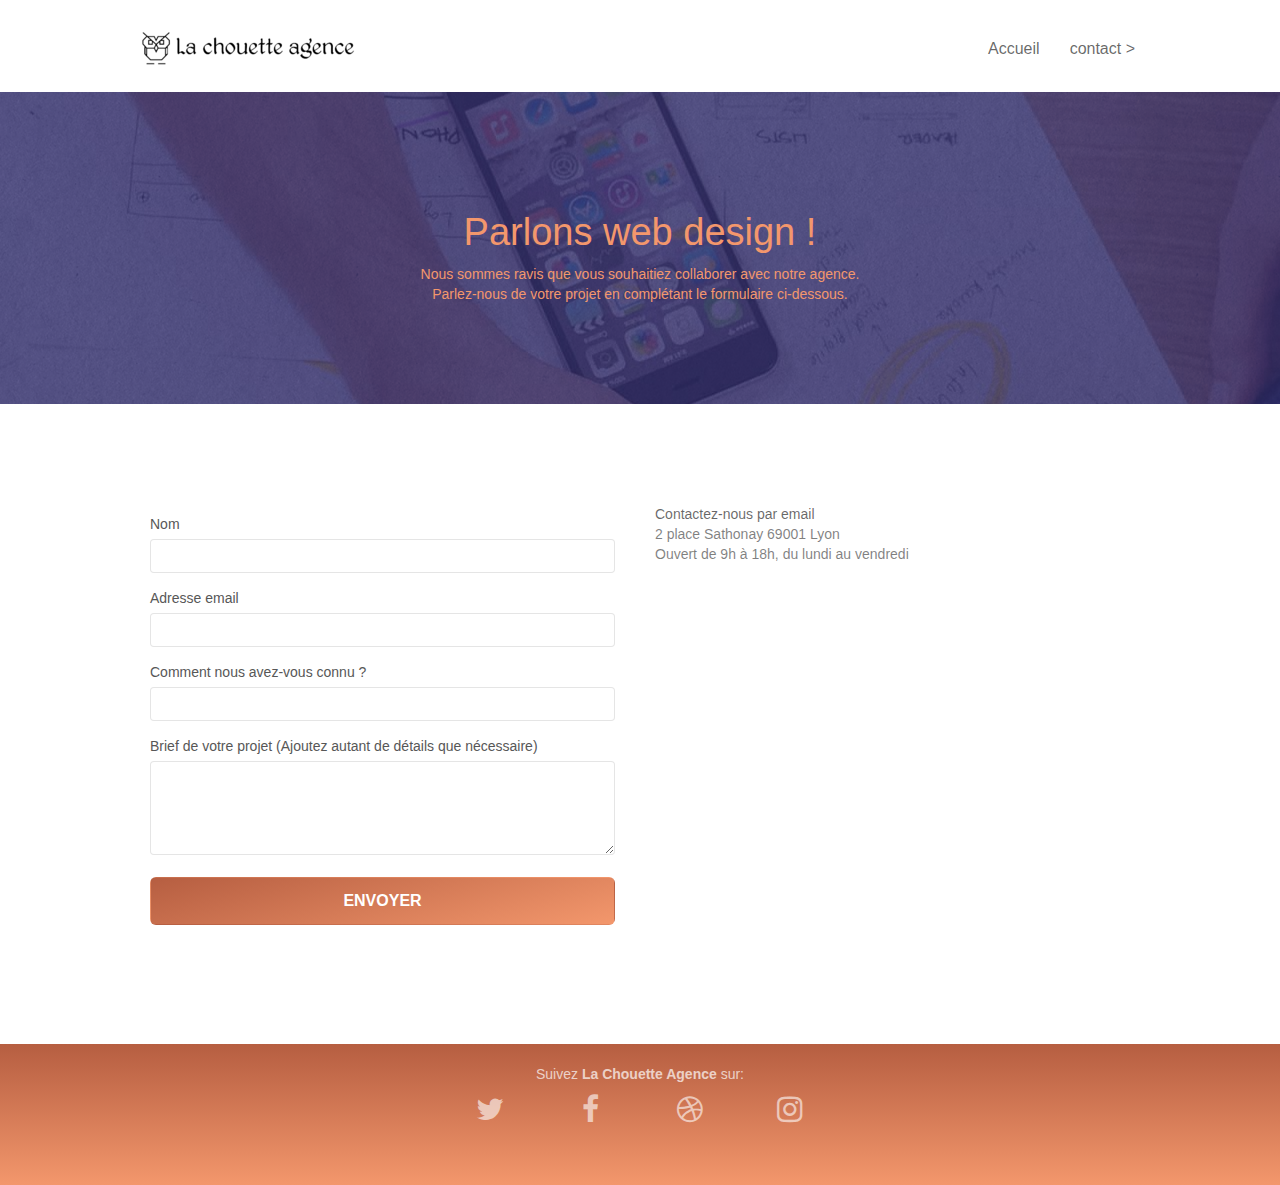
==== commit cd475a8b: "balises sémantiques seo" ====
--- a/contact.html
+++ b/contact.html
@@ -45,6 +45,9 @@
 			<div class="collapse navbar-collapse navbar-1 special-dropdown-nav">
 				<ul class="site-navigation nav navbar-nav">
 					<li>
+						<a href="index.html">Accueil</a>
+					</li>
+					<li>
 						<a href="contact.html">contact &gt;</a>
 					</li>
 				</ul>
@@ -55,80 +58,84 @@
 <!-- bloc-0 END -->
 
 <!-- bloc-6 -->
-<div class="bloc bg-banniere d-bloc bg-t-edge bloc-bg-texture texture-paper b-parallax" id="bloc-6">
-	<div class="bloc bgc-dark-slate-blue">
-		<div class="container bloc-lg">
-			<div class="row">
-				<div class="col-sm-12">
-					<h1 class="text-center hero-bloc-text tc-white">
-						Parlons web design !
-					</h1>
-					<p class="text-center mg-lg tc-white tight-width-whitespace">
-						Nous sommes ravis que vous souhaitiez collaborer avec notre agence.<br>
-						Parlez-nous de votre projet en complétant le formulaire ci-dessous.
-					</p>
+<header>
+	<div class="bloc bg-banniere d-bloc bg-t-edge bloc-bg-texture texture-paper b-parallax" id="bloc-6">
+		<div class="bloc bgc-dark-slate-blue">
+			<div class="container bloc-lg">
+				<div class="row">
+					<div class="col-sm-12">
+						<h1 class="text-center hero-bloc-text tc-white">
+							Parlons web design !
+						</h1>
+						<p class="text-center mg-lg tc-white tight-width-whitespace">
+							Nous sommes ravis que vous souhaitiez collaborer avec notre agence.<br>
+							Parlez-nous de votre projet en complétant le formulaire ci-dessous.
+						</p>
+					</div>
 				</div>
 			</div>
 		</div>
 	</div>
-</div>
+</header>
 <!-- bloc-6 END -->
 
 <!-- bloc-7 -->
-<div class="bloc bgc-white l-bloc" id="bloc-7">
-	<div class="container bloc-lg">
-		<div class="row">
-			<div class="col-sm-6">
-				<form id="form_1" novalidate success-msg="Votre message a bien été envoyé" fail-msg="Désolés, nous rencontrons un problème de serveur, réessayez ultérieurement!">
-					<div class="form-group">
-						<label for="name">
-							Nom
-						</label>
-						<input id="name" class="form-control" required />
-					</div>
-					<div class="form-group">
-						<label for="email">
-							Adresse email
-						</label>
-						<input id="email" class="form-control" type="email" required />
-					</div>
-					<div class="form-group">
-						<label for="input_504">
-							Comment nous avez-vous connu ?
-						</label>
-						<input class="form-control" type="text" required id="input_504" />
-					</div>
-					<div class="form-group">
-						<label for="message">
-							Brief de votre projet (Ajoutez autant de détails que nécessaire)<br>
-						</label><textarea id="message" class="form-control" rows="4" cols="50" required></textarea>
-					</div> 
-					<input class="bloc-button btn btn-lg btn-block cta-hero btn-atomic-tangerine" type="submit" value="Envoyer" />
-				</form>
+<main>
+	<div class="bloc bgc-white l-bloc" id="bloc-7">
+		<div class="container bloc-lg">
+			<div class="row">
+				<div class="col-sm-6">
+					<form id="form_1" novalidate success-msg="Votre message a bien été envoyé" fail-msg="Désolés, nous rencontrons un problème de serveur, réessayez ultérieurement!">
+						<div class="form-group">
+							<label for="name">
+								Nom
+							</label>
+							<input id="name" class="form-control" required />
+						</div>
+						<div class="form-group">
+							<label for="email">
+								Adresse email
+							</label>
+							<input id="email" class="form-control" type="email" required />
+						</div>
+						<div class="form-group">
+							<label for="input_504">
+								Comment nous avez-vous connu ?
+							</label>
+							<input class="form-control" type="text" required id="input_504" />
+						</div>
+						<div class="form-group">
+							<label for="message">
+								Brief de votre projet (Ajoutez autant de détails que nécessaire)<br>
+							</label><textarea id="message" class="form-control" rows="4" cols="50" required></textarea>
+						</div> 
+						<input class="bloc-button btn btn-lg btn-block cta-hero btn-atomic-tangerine" type="submit" value="Envoyer" />
+					</form>
+				</div>
+				<div class="col-sm-6">
+					<p><a href="mailto:contact@lachouetteagence.com">Contactez-nous par email</a><br/>
+					2 place Sathonay 69001 Lyon<br/>Ouvert de 9h à 18h, du lundi au vendredi</p>
+				</div>
+				<div id="map" class="col-sm-6"></div>
+				<script>
+					var map = new GMaps({
+					el: '#map',
+					lat: 45.769440,
+					lng: 4.830100
+					});
+					map.addMarker({
+						lat: 45.769440,
+						lng: 4.830100,
+						title: 'Lima',
+						infoWindow: {
+						content: '<p>La Chouette Agence</p>'
+					}
+					});
+				</script>
 			</div>
-			<div class="col-sm-6">
-				<p><a href="mailto:contact@lachouetteagence.com">Contactez-nous par email</a><br/>
-				2 place Sathonay 69001 Lyon<br/>Ouvert de 9h à 18h, du lundi au vendredi</p>
-			</div>
-			<div id="map" class="col-sm-6"></div>
-			  <script>
-			    var map = new GMaps({
-			      el: '#map',
-			      lat: 45.769440,
-			      lng: 4.830100
-			    });
-			    map.addMarker({
-			        lat: 45.769440,
-			        lng: 4.830100,
-			        title: 'Lima',
-			        infoWindow: {
-			        content: '<p>La Chouette Agence</p>'
-			      }
-		      	});
-			  </script>
 		</div>
 	</div>
-</div>
+</main>
 <!-- bloc-7 END -->
 
 <!-- ScrollToTop Button -->
@@ -137,37 +144,39 @@
 
 
 <!-- Footer - bloc-8 -->
-<div class="bloc bgc-atomic-tangerine d-bloc" id="bloc-8">
-	<div class="container bloc-sm">
-		<div class="row">
-			<div class="col-sm-12">
-				<div class="row row-no-gutters social">
-					<p class="text-center">Suivez <strong>La Chouette Agence</strong> sur:</p>
-					<div class="col-xs-3">
-						<div class="text-center">
-							<a class="social" href="index.html" aria-label="Twitter"><span class="fa fa-twitter icon-md"></span></a>
+<footer>
+	<div class="bloc bgc-atomic-tangerine d-bloc" id="bloc-8">
+		<div class="container bloc-sm">
+			<div class="row">
+				<div class="col-sm-12">
+					<div class="row row-no-gutters social">
+						<p class="text-center">Suivez <strong>La Chouette Agence</strong> sur:</p>
+						<div class="col-xs-3">
+							<div class="text-center">
+								<a class="social" href="index.html" aria-label="Twitter"><span class="fa fa-twitter icon-md"></span></a>
+							</div>
 						</div>
-					</div>
-					<div class="col-xs-3">
-						<div class="text-center">
-							<a class="social" href="index.html" aria-label="Facebook"><span class="fa fa-facebook icon-md"></span></a>
+						<div class="col-xs-3">
+							<div class="text-center">
+								<a class="social" href="index.html" aria-label="Facebook"><span class="fa fa-facebook icon-md"></span></a>
+							</div>
 						</div>
-					</div>
-					<div class="col-xs-3">
-						<div class="text-center">
-							<a class="social" href="index.html" aria-label="Dribble"><span class="fa fa-dribbble icon-md"></span></a>
+						<div class="col-xs-3">
+							<div class="text-center">
+								<a class="social" href="index.html" aria-label="Dribble"><span class="fa fa-dribbble icon-md"></span></a>
+							</div>
 						</div>
-					</div>
-					<div class="col-xs-3">
-						<div class="text-center">
-							<a class="social" href="index.html" aria-label="Instagram"><span class="fa fa-instagram icon-md"></span></a>
+						<div class="col-xs-3">
+							<div class="text-center">
+								<a class="social" href="index.html" aria-label="Instagram"><span class="fa fa-instagram icon-md"></span></a>
+							</div>
 						</div>
 					</div>
 				</div>
 			</div>
 		</div>
 	</div>
-</div>
+</footer>
 <!-- Footer - bloc-8 END -->
 
 </div>
